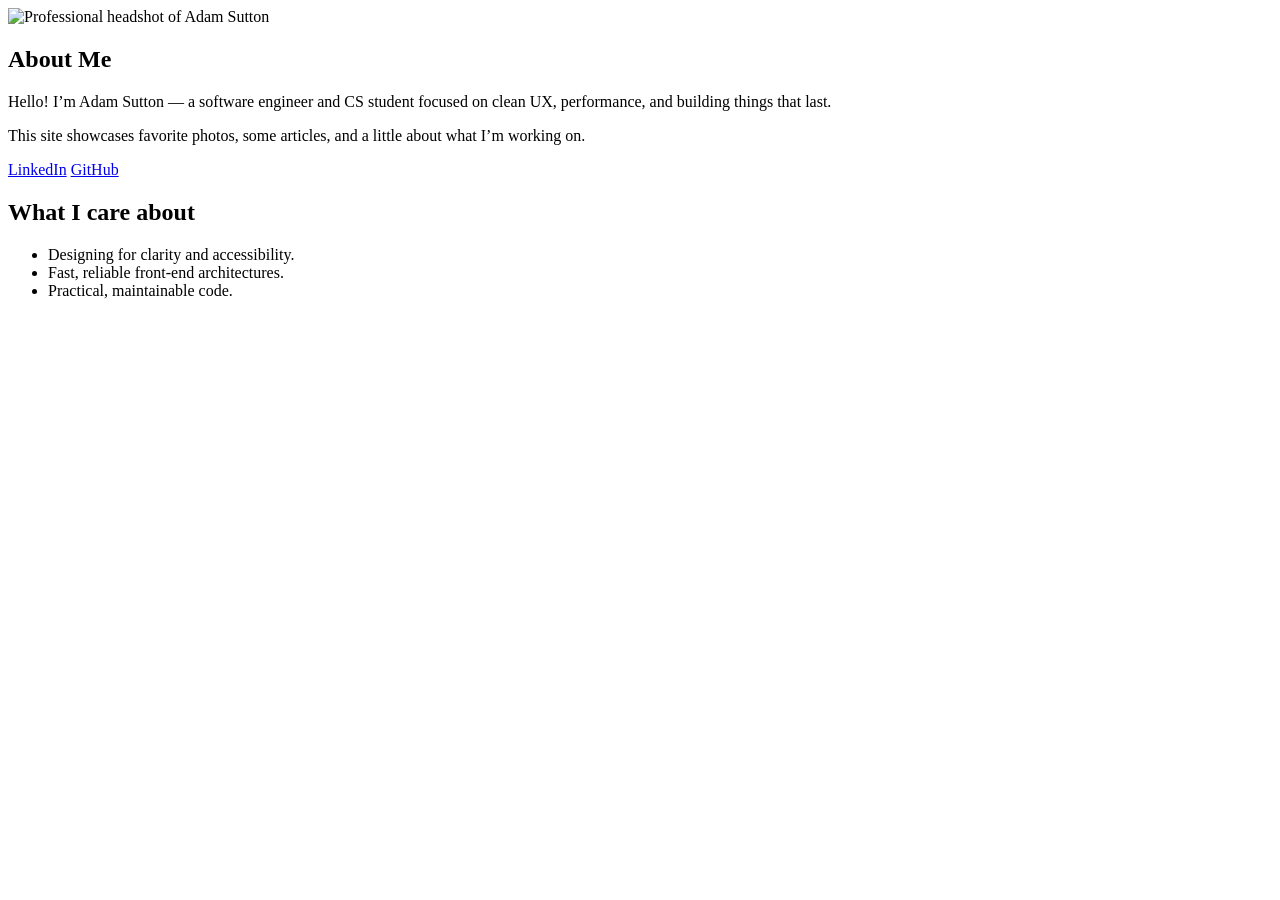
==== site/about.html @ 3892becd "Add files via upload" ====
<!doctype html>
<html lang="en">
<head>
  <meta charset="utf-8" />
  <meta name="viewport" content="width=device-width, initial-scale=1" />
  <title>About • Adam Sutton</title>
  <meta name="description" content="About Adam Sutton with links to socials." />
  <link rel="preconnect" href="https://fonts.gstatic.com" crossorigin>
  <link rel="preload" as="style" href="/css/styles.css">
  <link rel="stylesheet" href="/css/styles.css" />
  <link rel="icon" href="data:image/svg+xml,<svg xmlns=%22http://www.w3.org/2000/svg%22 viewBox=%220 0 100 100%22><text y=%22.9em%22 font-size=%2290%22>🖼️</text></svg>">

</head>
<body>
  <div id="headerMount"></div>
  <main id="main" tabindex="-1">

  <section class="container about">
    <div class="about-hero">
      <img src="https://placehold.co/240x240" class="avatar" alt="Professional headshot of Adam Sutton" width="240" height="240" />
      <div>
        <h1 class="page-title">About Me</h1>
        <p>Hello! I’m Adam Sutton — a software engineer and CS student focused on clean UX, performance, and building things that last.</p>
        <p class="muted">This site showcases favorite photos, some articles, and a little about what I’m working on.</p>
        <div class="links">
          <a class="btn" href="https://www.linkedin.com" target="_blank" rel="noopener">LinkedIn</a>
          <a class="btn outline" href="https://github.com" target="_blank" rel="noopener">GitHub</a>
        </div>
      </div>
    </div>
    <section class="details">
      <h2>What I care about</h2>
      <ul>
        <li>Designing for clarity and accessibility.</li>
        <li>Fast, reliable front-end architectures.</li>
        <li>Practical, maintainable code.</li>
      </ul>
    </section>
  </section>

  </main>
  <div id="footerMount"></div>

  <!-- Login Modal -->
  <dialog id="loginModal" aria-labelledby="loginTitle">
    <form method="dialog" class="modal-card" id="loginForm" novalidate>
      <h2 id="loginTitle">Administrator Login</h2>
      <p class="muted">Normal visitors don’t need to log in. Admin login enables uploads and edits.</p>
      <label for="username">Username</label>
      <input id="username" name="username" autocomplete="username" required />
      <label for="password">Password</label>
      <input id="password" name="password" type="password" autocomplete="current-password" required />
      <div class="modal-actions">
        <button value="cancel" class="btn btn-ghost">Cancel</button>
        <button type="submit" class="btn">Log in</button>
      </div>
      <p id="loginError" class="error" role="alert" aria-live="assertive" hidden>Invalid credentials.</p>
    </form>
  </dialog>

  <script defer src="/js/analytics.js"></script>
  <script defer src="/js/auth.js"></script>
  <script defer src="/js/main.js"></script>

</body>
</html>
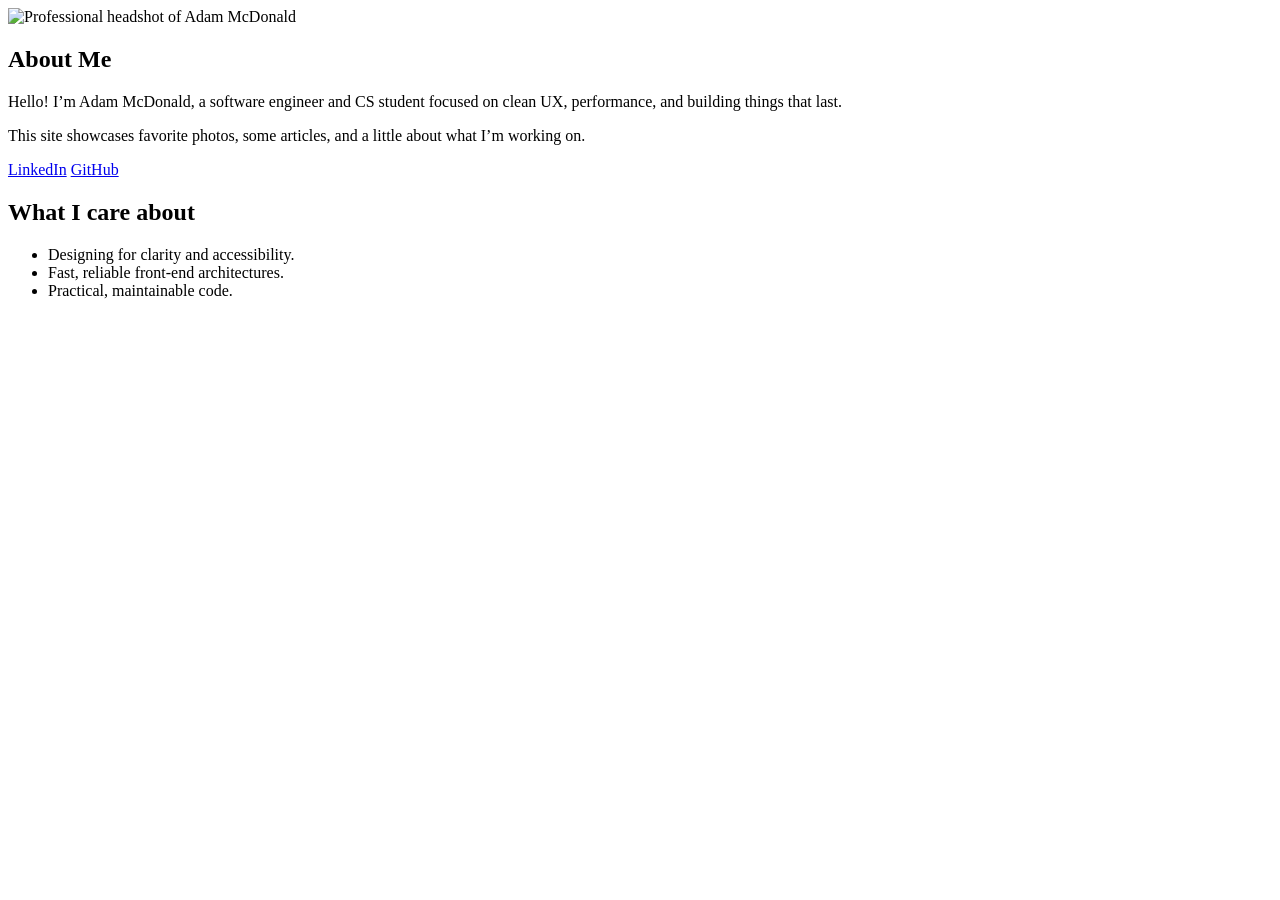
==== commit bfe0fab3: "Update About page for Adam McDonald" ====
--- a/site/about.html
+++ b/site/about.html
@@ -3,8 +3,8 @@
 <head>
   <meta charset="utf-8" />
   <meta name="viewport" content="width=device-width, initial-scale=1" />
-  <title>About • Adam Sutton</title>
-  <meta name="description" content="About Adam Sutton with links to socials." />
+  <title>About • Adam McDonald</title>
+  <meta name="description" content="About Adam McDonald with links to socials." />
   <link rel="preconnect" href="https://fonts.gstatic.com" crossorigin>
   <link rel="preload" as="style" href="/css/styles.css">
   <link rel="stylesheet" href="/css/styles.css" />
@@ -17,10 +17,10 @@
 
   <section class="container about">
     <div class="about-hero">
-      <img src="https://placehold.co/240x240" class="avatar" alt="Professional headshot of Adam Sutton" width="240" height="240" />
+      <img src="https://placehold.co/240x240" class="avatar" alt="Professional headshot of Adam McDonald" width="240" height="240" />
       <div>
         <h1 class="page-title">About Me</h1>
-        <p>Hello! I’m Adam Sutton — a software engineer and CS student focused on clean UX, performance, and building things that last.</p>
+        <p>Hello! I’m Adam McDonald, a software engineer and CS student focused on clean UX, performance, and building things that last.</p>
         <p class="muted">This site showcases favorite photos, some articles, and a little about what I’m working on.</p>
         <div class="links">
           <a class="btn" href="https://www.linkedin.com" target="_blank" rel="noopener">LinkedIn</a>
